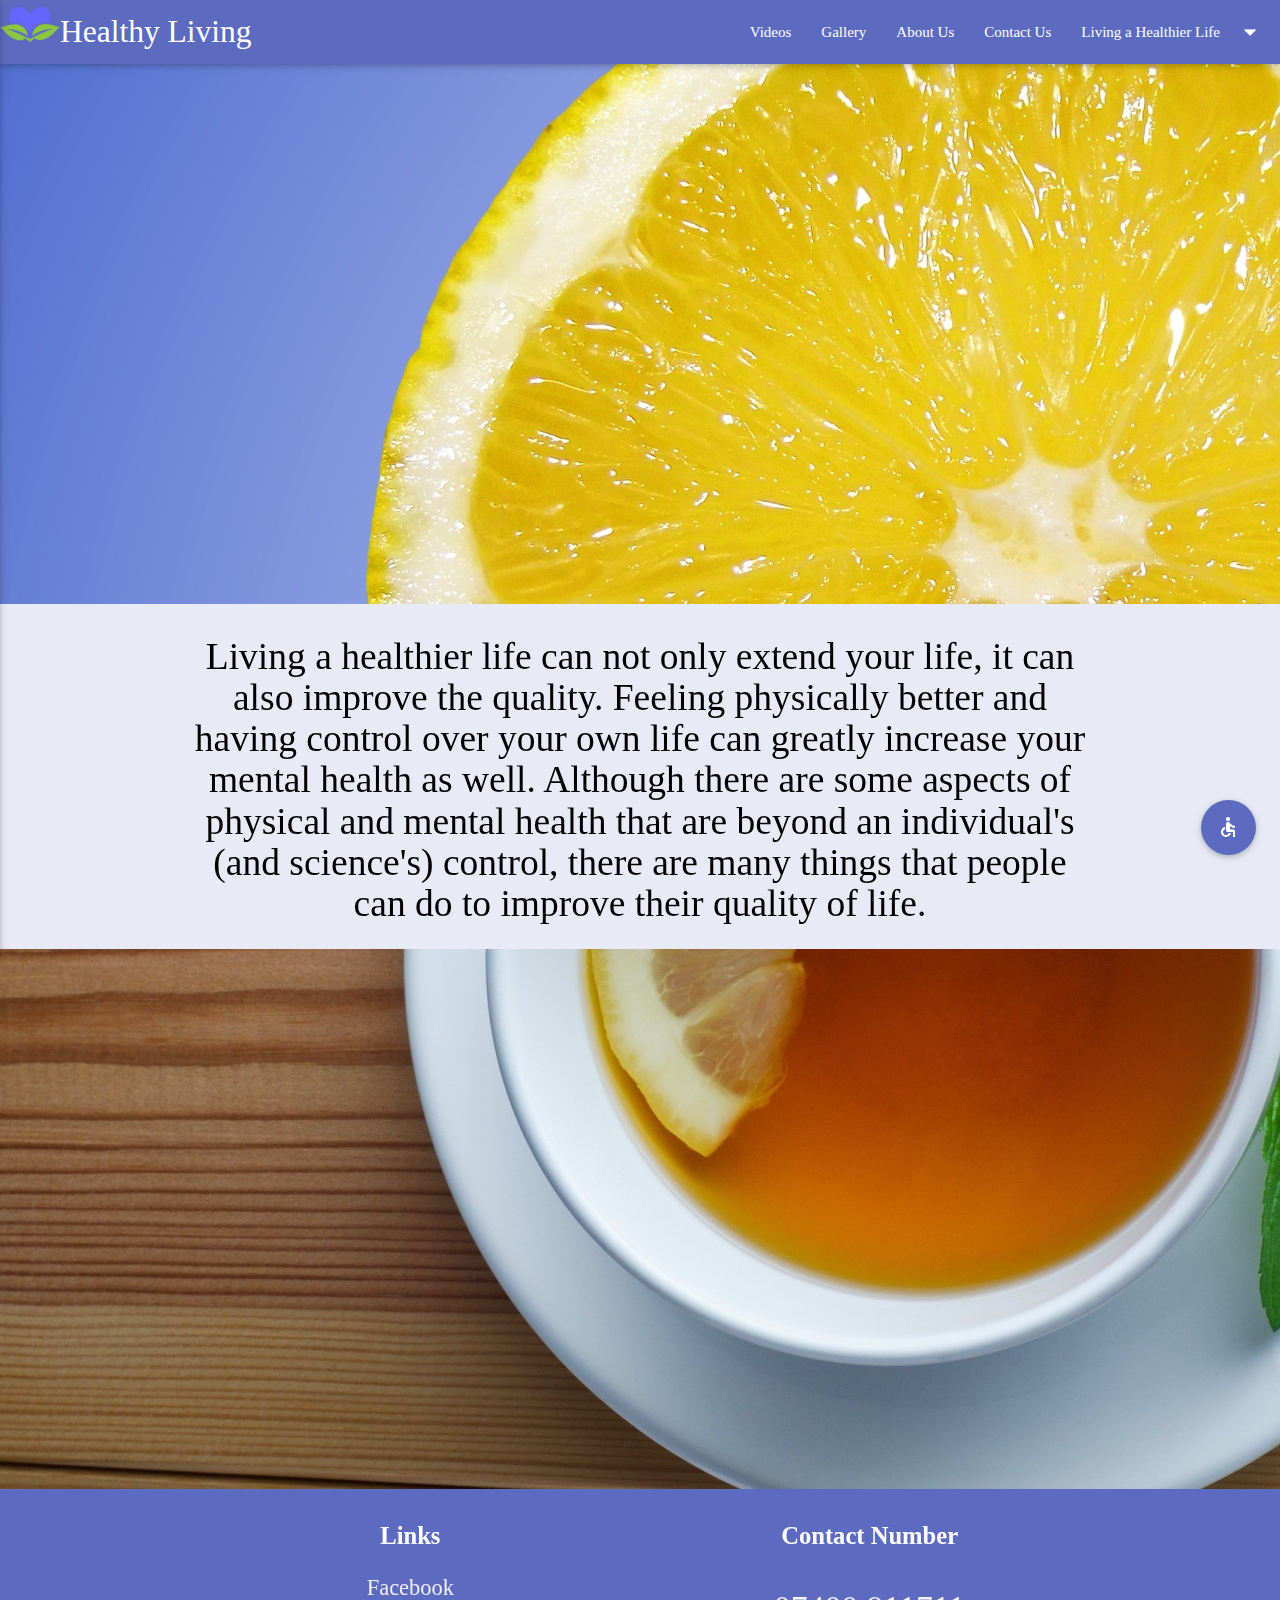
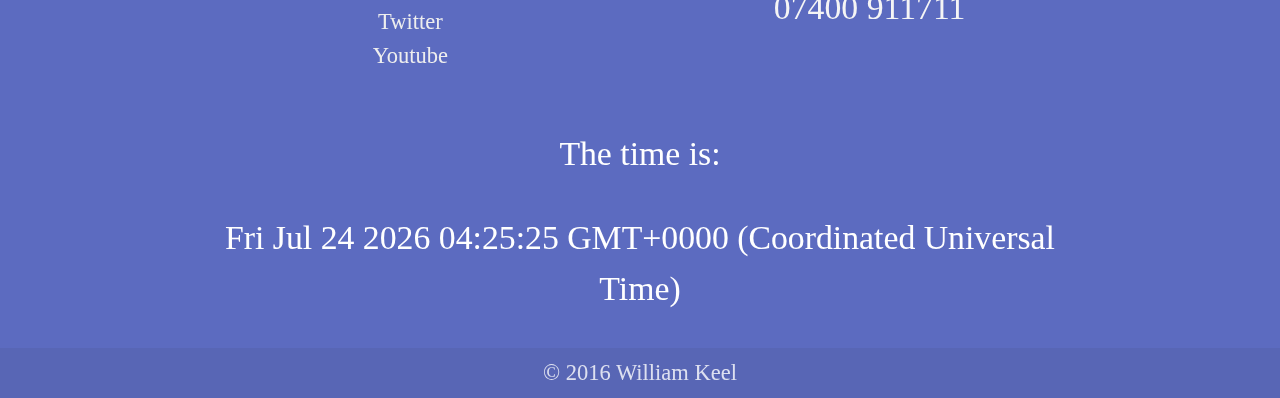
==== index.html @ a264978e "Website Upload" ====
<!doctype html>
<html>
    <head>
        <meta charset="utf-8" />
        <meta name="viewport" content="width=device-width"/>
        <title>Healthy Living</title>
        <!--Import Google Icon Font-->

        <link href="http://fonts.googleapis.com/icon?family=Material+Icons" rel="stylesheet">
        <!--Import materialize.css-->
        <link type="text/css" rel="stylesheet" href="css/materialize.min.css"  media="screen,projection"/>
        <link id="pagestyle" rel="stylesheet" type="text/css" href="css/stylesheet.css" title="main-style">

        <script type="text/javascript" src="https://code.jquery.com/jquery-2.1.1.min.js"></script>
        <script type="text/javascript" src="js/materialize.min.js"></script>
        <script src="js/init.js"></script>
        <script type="text/javascript" src="js/buttontoggle.js"></script>

        <link href="favicon.ico" rel="shortcut icon" type="image/x-icon" />

    </head> <!-- Includes all scripts, fonts and stylesheets -->
    <body>
    	<header>
                <ul id="dropdown1" class="dropdown-content">
                    <li><a href="livingahealthierlife.html">Living a Healthier Life</a></li>
                    <li class="divider"></li>
                    <li><a href="diet.html">Diet</a></li>
                    <li class="divider"></li>
                    <li><a href="exercise.html">Exercise</a></li>
                    <li class="divider"></li>
                </ul> <!-- Dropdown Structure -->
                <ul id="dropdown2" class="dropdown-content">
                    <li><a href="livingahealthierlife.html">Living A healthier Life</a></li>
                    <li class="divider"></li>
                    <li><a href="diet.html">Diet</a></li>
                    <li class="divider"></li>
                    <li><a href="exercise.html">Exercise</a></li>
                </ul> <!-- Dropdown Structure -->
                <nav>
                    <div class="nav-wrapper indigo lighten-1">
                    <a href="index.html" class="brand-logo"><img src="images/heart.png" class="responsive-img" width="60px">Healthy Living</a>
                    <a href="#" data-activates="mobile-nav" class="button-collapse"><i class="material-icons">menu</i></a> <!-- Side nav for mobiles -->
                        <ul class="right hide-on-med-and-down">
                            <li><a href="videos.html">Videos</a></li>
                            <li><a href="gallery.html">Gallery</a></li>
                            <li><a href="aboutus.html">About Us</a></li>
                            <li><a href="contactus.html">Contact Us</a></li>
                            <!-- Dropdown Trigger -->
                            <li><a class="dropdown-button" href="#!" data-activates="dropdown1">Living a Healthier Life<i class="material-icons right">arrow_drop_down</i></a></li>
                        </ul>
                        <ul class="side-nav" id="mobile-nav"> <!-- Mobile navigation links -->
                            <li><a href="videos.html">Videos</a></li>
                            <li><a href="gallery.html">Gallery</a></li>
                            <li><a href="aboutus.html">About Us</a></li>
                            <li><a href="contactus.html">Contact Us</a></li>
                            <li><a class="dropdown-button" href="#!" data-activates="dropdown2">Living a Healthier Life<i class="material-icons right">arrow_drop_down</i></a></li>
                        </ul>
                    </div>
                </nav><!-- Navigation Bar -->
      </header><!-- Heading holding "Healthy Living" text and nav bar -->
            <div class="fixed-action-btn" style="bottom: 45px; right: 24px;"> <!-- Hides the parralax on Medium screen size and lower, this is due to how the parallax looks on smaller screens -->
              <a class="btn-floating btn-large indigo lighten-1 "><i class="large material-icons">accessible</i></a>
                <ul>
                  <li><a class="btn-floating  grey lighten-5" onclick="swapStyleSheet('css/darkmode.css')" ><i class="material-icons purplecolor">remove_red_eye</i></a></li> <!-- Eye Icon -->
                  <li><a class="btn-floating  indigo lighten-2" onclick="swapStyleSheet('css/stylesheet.css')"><i class="material-icons">remove_red_eye</i></a></li> <!-- Eye Icon -->
                  <li><a class="btn-floating  indigo lighten-1"><input type="image" src="images/accessibility/plus-symbol.png"id="In" width="100%" height="100%"/></a></li>
                  <li><a class="btn-floating  indigo lighten-1"><input type="image" src="images/accessibility/minus-symbol.png"id="Out" width="20" height="10"/></a></li>
                </ul <!-- Magnifying Glass Icon -->
              </div><!-- Acessibility Icon in bottom right of page -->
        <div class="hide-on-med-and-down">
            <div class="parallax-container">
                <div class="parallax"><img src="images/lemon.jpg"></div>
            </div>
        </div><!-- Parralax -->
        <div class="container">
            <h1>Living a healthier life can not only extend your life, it can also improve the quality. Feeling physically better and having control over your own life can greatly increase your mental health as well. Although there are some aspects of physical and mental health that are beyond an individual's (and science's) control, there are many things that people can do to improve their quality of life. </h1>
        </div>
        </div> <!-- Container, this makes the page "condensed" -->
		      <div class="hide-on-med-and-down">
            <div class="parallax-container">
                <div class="parallax"><img src="images/tea.jpg"></div>
            </div>
        </div><!-- Parralax 2 -->
        <footer class="page-footer indigo lighten-1">
            <div class="container">
                <div class="row">
                	<div class="col l6 s12">
                    	<h5 class="white-text"><b>Links</b></h5>
                        <ul>
                            <li><a class="grey-text text-lighten-3" href="#!">Facebook</a></li>
                            <li><a class="grey-text text-lighten-3" href="#!">Twitter</a></li>
                            <li><a class="grey-text text-lighten-3" href="#!">Youtube</a></li>
                        </ul>
                    </div>
                    <div class="col l6 s12">
                        <h5 class="white-text"><b>Contact Number</b></h5>
                        <p class="grey-text text-lighten-4">07400 911711</p>
                    </div>
                </div>
                <p class="footer">The time is:</p>
                <p class="footer" id="time"></p>
					      <script>
                    	document.getElementById("time").innerHTML = Date();
                </script>
            </div>
            <div class="footer-copyright">
                <div class="container">
                	© 2016 William Keel
                </div>
            </div>
        </footer> <!-- Footer of the page -->
     </body> <!-- Body includes all elements on page -->
</html>
---- css/stylesheet.css ----
body{
		background-color:#e8eaf6;
		display: flex;
    min-height: 100vh;
    flex-direction: column;
}
.parallax-container {
	height:540px;
}
p{
	font-family: Agency FB;
	font-size: 150%;
	color: black;
	Text-align: center;
}
span{
	font-family: Agency FB;
	font-size: 150%;
	color: black;
	text-align: left;
}
span.bold{
	font-family: Agency FB;
	font-size: 150%;
	color: black;
	Text-align: left;
	font-weight: bold;
}
p.contactus{
	font-family: Agency FB;
	font-size: 150%;
	color: black;
	Text-align: left;
}
H1{
	font-family: Agency FB;
	font-size: 250%;
	color: black;
	Text-align: center;
}
H2{
	font-family: Agency FB;
	font-size: 150%;
  font-style: oblique;
	color: gray;
	Text-align: center;
}
.nav-wrapper{
	font-family: Agency FB;
	Text-align: left;
}
body {
    display: flex;
    min-height: 100vh;
    flex-direction: column;
}
main {
    flex: 1 0 auto;
}
footer.page-footer {
    margin: 0;
	font-family: Agency FB;
	font-size: 150%;
	color: black;
	Text-align: center;
}
div.contactus {
    position: relative;
		top: 100px;
    bottom: 0px;
		left: 150px;
    right: 0px;
    width: 1000px;
    height: 500px;
}
.btn tooltipped{
	font-family: Agency FB;
	font-size: 250%;
	color: black;
	Text-align: center;
}
img.center-img{
	position: relative;
	top: 10%;
	}
p.footer{
	font-family: Agency FB;
	font-size: 150%;
	color: white;
	Text-align: center;
}
div.padding-header{
	padding-top: 150px
}
div.padding-text{
	padding-top: 200px;
	padding-bottom: 350px;
}
div.button-spacing{
	display: inline-block;
	padding-left: 100px;
	padding-right: 100px;
}
.material-icons.purplecolor { color: #7986cb; }
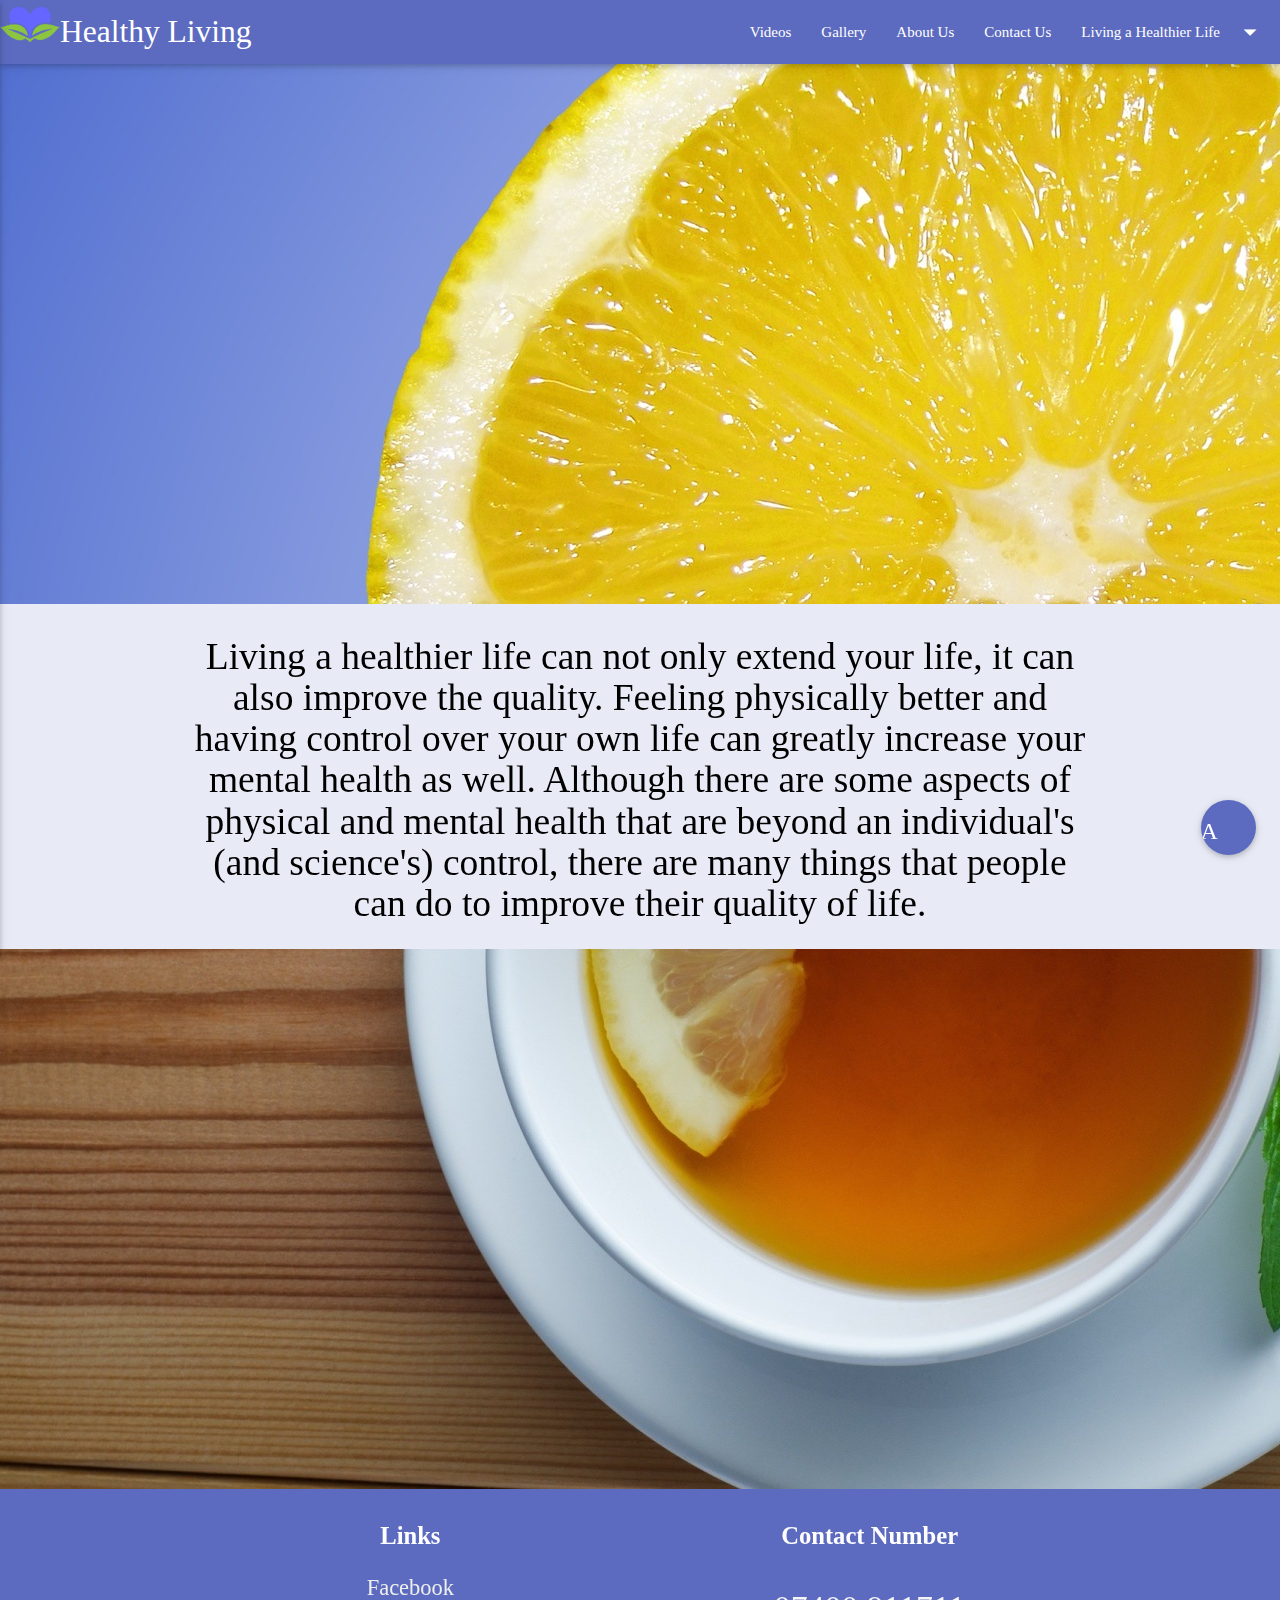
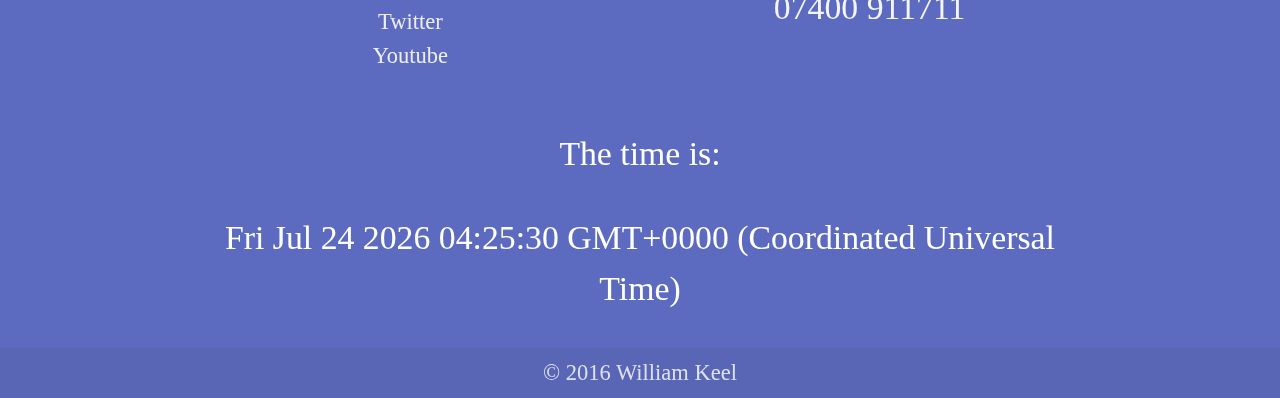
==== commit 975d984b: "Update index.html" ====
--- a/index.html
+++ b/index.html
@@ -59,12 +59,12 @@
                 </nav><!-- Navigation Bar -->
       </header><!-- Heading holding "Healthy Living" text and nav bar -->
             <div class="fixed-action-btn" style="bottom: 45px; right: 24px;"> <!-- Hides the parralax on Medium screen size and lower, this is due to how the parallax looks on smaller screens -->
-              <a class="btn-floating btn-large indigo lighten-1 "><i class="large material-icons">accessible</i></a>
+              <a class="btn-floating btn-large indigo lighten-1 "><i class="large material-icons">Accessible</i></a>
                 <ul>
-                  <li><a class="btn-floating  grey lighten-5" onclick="swapStyleSheet('css/darkmode.css')" ><i class="material-icons purplecolor">remove_red_eye</i></a></li> <!-- Eye Icon -->
-                  <li><a class="btn-floating  indigo lighten-2" onclick="swapStyleSheet('css/stylesheet.css')"><i class="material-icons">remove_red_eye</i></a></li> <!-- Eye Icon -->
-                  <li><a class="btn-floating  indigo lighten-1"><input type="image" src="images/accessibility/plus-symbol.png"id="In" width="100%" height="100%"/></a></li>
-                  <li><a class="btn-floating  indigo lighten-1"><input type="image" src="images/accessibility/minus-symbol.png"id="Out" width="20" height="10"/></a></li>
+                  <li><a class="btn-floating  grey lighten-5" onclick="swapStyleSheet('css/darkmode.css')" ><i class="material-icons purplecolor">Remove_Red_Eye</i></a></li> <!-- Eye Icon -->
+                  <li><a class="btn-floating  indigo lighten-2" onclick="swapStyleSheet('css/stylesheet.css')"><i class="material-icons">Remove_Red_Eye</i></a></li> <!-- Eye Icon -->
+                  <li><a class="btn-floating  indigo lighten-1"><input type="image" src="images/Accessibility/plus-symbol.png"id="In" width="100%" height="100%"/></a></li>
+                  <li><a class="btn-floating  indigo lighten-1"><input type="image" src="images/Accessibility/minus-symbol.png"id="Out" width="20" height="10"/></a></li>
                 </ul <!-- Magnifying Glass Icon -->
               </div><!-- Acessibility Icon in bottom right of page -->
         <div class="hide-on-med-and-down">
